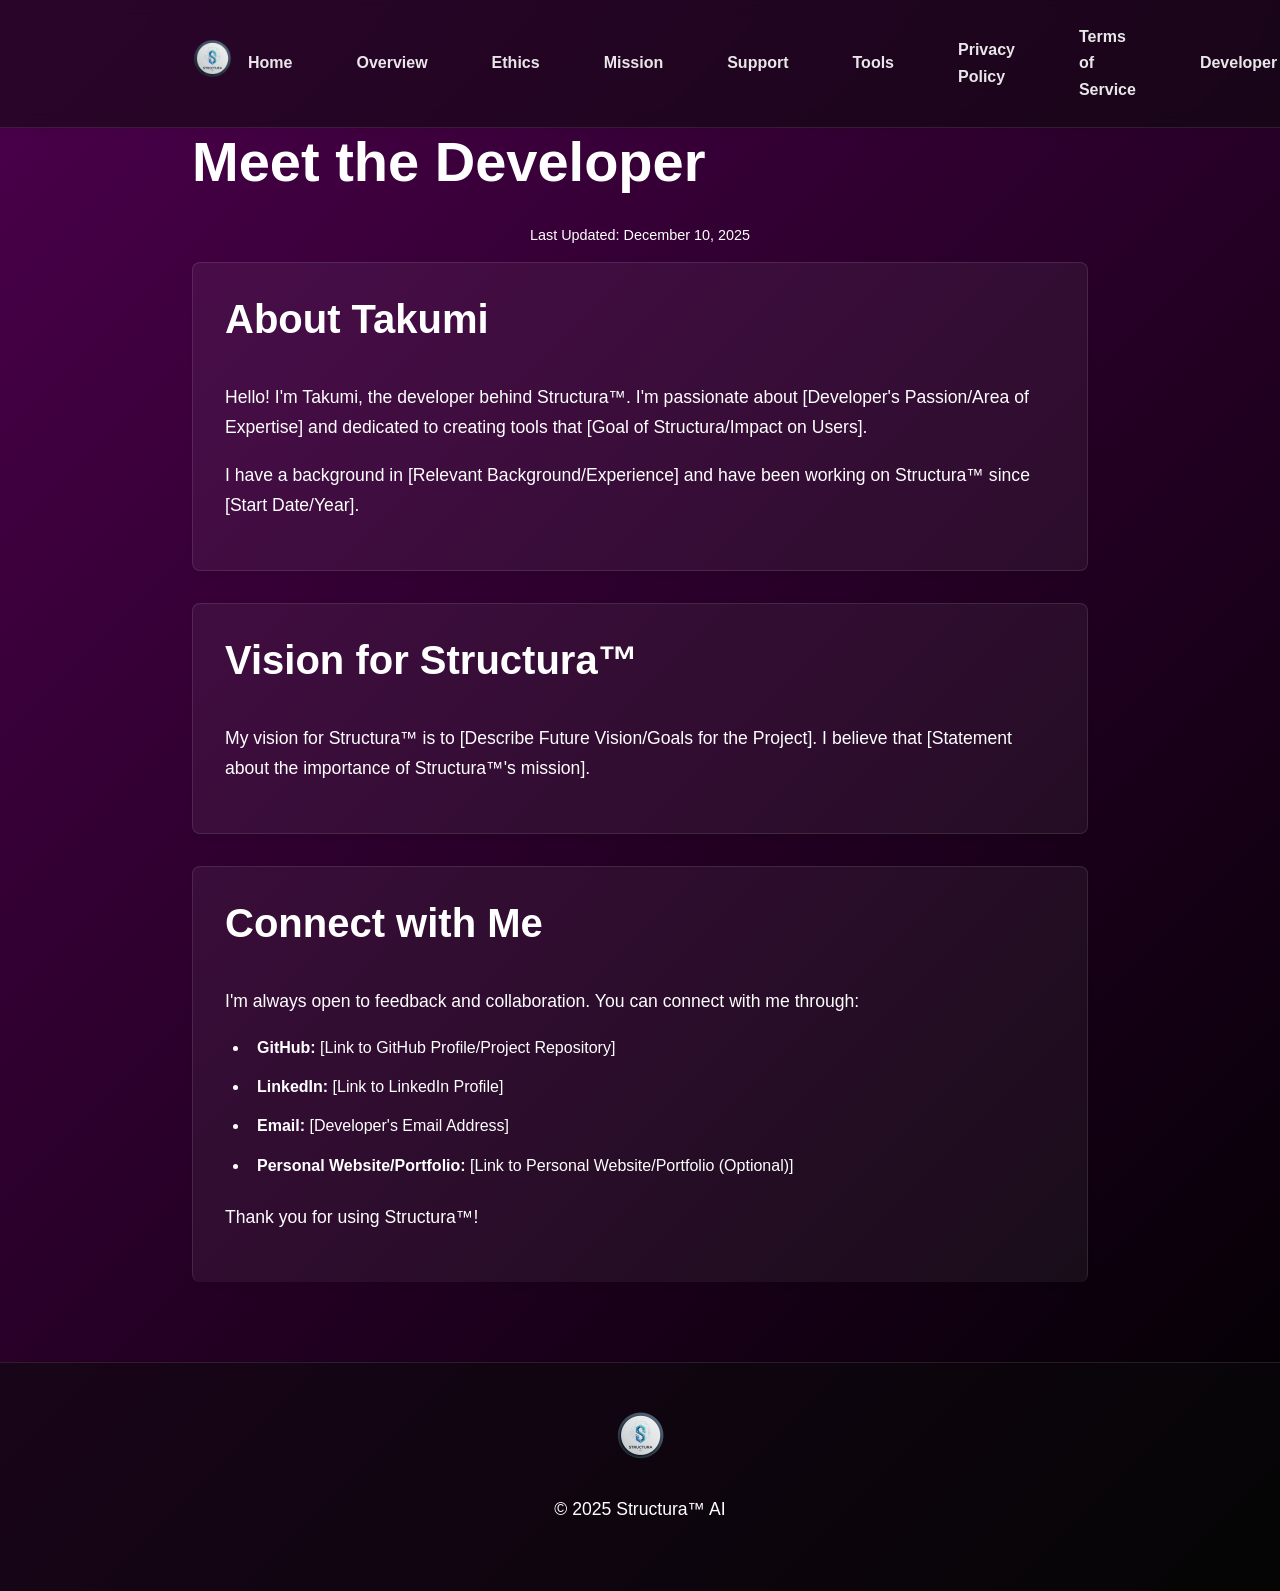
==== developer.html @ fd45a957 "commitv11" ====
<!DOCTYPE html>
<html lang="en">
<head>
    <meta charset="UTF-8">
    <meta name="viewport" content="width=device-width, initial-scale=1.0">
    <title>Developer - Structura™</title>
    <link rel="stylesheet" href="style.css">
    <link rel="icon" href="favicon.png?v=2" type="image/png">
</head>
<body>
    <header>
        <div class="header-content">
            <a href="index.html"><img src="favicon.png" alt="Structura™ Icon" class="header-icon"></a>
            <nav>
                <a href="index.html">Home</a>
                <a href="docs.html">Overview</a>
                <a href="ethics.html">Ethics</a>
                <a href="mission.html">Mission</a>
                <a href="support.html">Support</a>
                <a href="tools.html">Tools</a>
                <a href="privacy-policy.html">Privacy Policy</a>
                <a href="terms-of-service.html">Terms of Service</a>
                <a href="developer.html">Developer</a>
            </nav>
        </div>
    </header>

    <main class="container">
        <h1>Meet the Developer</h1>
        <p class="last-updated" style="text-align: center; color: var(--text-color-secondary); font-size: 0.9em;">Last Updated: December 10, 2025</p>

        <section class="card">
            <h2>About Takumi</h2>
            <p>Hello! I'm Takumi, the developer behind Structura™. I'm passionate about [Developer's Passion/Area of Expertise] and dedicated to creating tools that [Goal of Structura/Impact on Users].</p>
            <p>I have a background in [Relevant Background/Experience] and have been working on Structura™ since [Start Date/Year].</p>
        </section>

        <section class="card">
            <h2>Vision for Structura™</h2>
            <p>My vision for Structura™ is to [Describe Future Vision/Goals for the Project]. I believe that [Statement about the importance of Structura™'s mission].</p>
        </section>

        <section class="card">
            <h2>Connect with Me</h2>
            <p>I'm always open to feedback and collaboration. You can connect with me through:</p>
            <ul>
                <li><strong>GitHub:</strong> [Link to GitHub Profile/Project Repository]</li>
                <li><strong>LinkedIn:</strong> [Link to LinkedIn Profile]</li>
                <li><strong>Email:</strong> [Developer's Email Address]</li>
                <li><strong>Personal Website/Portfolio:</strong> [Link to Personal Website/Portfolio (Optional)]</li>
            </ul>
            <p>Thank you for using Structura™!</p>
        </section>
    </main>

    <footer class="site-footer">
        <img src="favicon.png" alt="Structura™ Icon" class="footer-icon">
        <p>&copy; 2025 Structura™ AI</p>
    </footer>
</body>
</html>
---- style.css ----
:root {
    --primary-color: #A020F0; /* Vibrant Purple */
    --primary-hover-color: #BF40BF; /* Lighter Purple */
    --secondary-color: #E58E26; /* Muted Orange */
    --secondary-hover-color: #BF721D; /* Darker Orange */
    --text-color: #FFFFFF; /* White */
    --background-gradient: linear-gradient(135deg, #4c004c, #000000); /* Rich Purple to Black Gradient */
    --card-background-color: rgba(255, 255, 255, 0.05); /* Glassmorphism effect */
    --border-color: rgba(255, 255, 255, 0.1); /* Subtle white border */
}

/* --- Base Styles --- */
*, *::before, *::after {
    box-sizing: border-box;
}

body {
    font-family: 'Inter', sans-serif;
    line-height: 1.65;
    margin: 0;
    padding: 0;
    background: var(--background-gradient);
    color: var(--text-color);
    scroll-behavior: smooth;
    -webkit-font-smoothing: antialiased;
    -moz-osx-font-smoothing: grayscale;
}

/* --- Global Containers --- */
.container {
    max-width: 960px;
    margin: 0 auto;
    padding: 0 2rem;
}

main {
    padding: 2rem 0;
}

section {
    padding: 5rem 0;
    border-bottom: 1px solid var(--border-color);
}
section:last-of-type {
    border-bottom: none;
}

/* --- Typography --- */
h1, h2, h3, h4, h5, h6 {
    font-family: 'Inter', sans-serif;
    color: var(--text-color);
    font-weight: 700;
    line-height: 1.2;
    margin-top: 0;
    margin-bottom: 0.5em;
}

h1 { font-size: 3.5rem; font-weight: 800; }
h2 { font-size: 2.5rem; font-weight: 700; margin-bottom: 1em; }
h3 { font-size: 1.8rem; font-weight: 600; }
h4 { font-size: 1.3rem; }
h5 { font-size: 1.1rem; }
h6 { font-size: 0.9rem; text-transform: uppercase; letter-spacing: 0.1em; color: rgba(255, 255, 255, 0.7); }

p {
    margin-bottom: 1em;
    font-size: 1.1rem;
    line-height: 1.7;
    color: #FFFFFF;
}

.inline-image {
    max-width: 100%;
    height: auto;
    display: block;
    margin: 2rem auto;
    border-radius: 8px;
    box-shadow: 0 4px 15px rgba(0,0,0,0.1);
}

.header-icon {
    height: 40px;
    width: auto;
}

.footer-icon {
    height: 50px;
    width: auto;
    margin-bottom: 1rem;
}

/* --- Header & Navigation --- */
header {
    background-color: rgba(10, 10, 10, 0.5);
    backdrop-filter: blur(8px);
    padding: 1rem 0;
    box-shadow: 0 2px 10px rgba(0, 0, 0, 0.05);
    position: sticky;
    top: 0;
    z-index: 1000;
    border-bottom: 1px solid var(--border-color);
}

.header-content {
    display: flex;
    justify-content: space-between;
    align-items: center;
    max-width: 960px;
    margin: 0 auto;
    padding: 0 2rem;
}

nav {
    display: flex;
    gap: 2rem;
    align-items: center;
}

nav a {
    color: rgba(255, 255, 255, 0.9);
    text-decoration: none;
    font-weight: 600;
    padding: 0.5rem 1rem;
    position: relative;
    transition: color 0.3s ease;
}

nav a::after {
    content: '';
    position: absolute;
    bottom: 0;
    left: 50%;
    width: 0;
    height: 2px;
    background-color: var(--primary-color);
    transition: width 0.3s ease, left 0.3s ease;
}

nav a:hover::after {
    width: 100%;
    left: 0;
}

nav a.active, nav a:hover {
    color: var(--primary-color);
}

/* --- Links --- */
a {
    color: var(--primary-color);
    text-decoration: none;
    transition: color 0.3s ease;
}

a:hover {
    color: var(--primary-hover-color);
    text-decoration: underline;
}

/* --- Buttons --- */
.button {
    display: inline-block;
    background-color: var(--secondary-color);
    color: white;
    padding: 0.8rem 1.8rem;
    border-radius: 4px;
    text-decoration: none;
    font-weight: 600;
    transition: background-color 0.3s ease, transform 0.2s ease;
    border: none;
    cursor: pointer;
    font-size: 1rem;
}

.button:hover {
    background-color: var(--secondary-hover-color);
    transform: translateY(-2px);
    box-shadow: 0 4px 8px rgba(0,0,0,0.1);
}

/* --- Lists --- */
ul, ol {
    margin-left: 1.5rem; /* Adjusted for native bullets/numbers */
    margin-bottom: 1.5em;
    padding: 0;
}

ul {
    list-style-type: disc; /* Standard bullet */
}

ul li {
    margin-bottom: 0.8em;
    padding-left: 0.5rem; /* Space between bullet and text */
}

ol {
    list-style-type: decimal;
}

ol li {
    margin-bottom: 0.8em;
    padding-left: 0.5rem;
}

/* --- Card --- */
.card {
    background-color: var(--card-background-color);
    border: 1px solid var(--border-color);
    border-radius: 8px;
    padding: 2rem;
    margin-bottom: 2rem;
    box-shadow: 0 4px 6px rgba(0,0,0,0.05);
}

/* --- Code Blocks/Preformatted Text --- */
pre {
    background-color: rgba(255, 255, 255, 0.05);
    padding: 1.2rem;
    border-radius: 5px;
    overflow-x: auto;
    font-family: 'Fira Code', 'Cascadia Code', monospace;
    border: 1px solid var(--border-color);
    font-size: 0.95rem;
    line-height: 1.5;
    margin-bottom: 1.5em;
}

code {
    background-color: rgba(255, 255, 255, 0.1);
    color: #f89588;
    padding: 0.2em 0.4em;
    border-radius: 3px;
    font-family: 'Fira Code', 'Cascadia Code', monospace;
    font-size: 0.9em;
}

/* --- Footer --- */
footer {
    display: flex;
    flex-direction: column;
    align-items: center;
    text-align: center;
    padding: 3rem;
    margin-top: 5rem;
    background-color: rgba(10, 10, 10, 0.5);
    color: rgba(255, 255, 255, 0.7);
    font-size: 0.9rem;
    border-top: 1px solid var(--border-color);
}

/* --- Utility Classes --- */
.text-center { text-align: center; }
.text-left { text-align: left; }
.text-right { text-align: right; }

.mb-2 { margin-bottom: 0.5rem; }
.mb-4 { margin-bottom: 1rem; }
.mb-6 { margin-bottom: 1.5rem; }
.mt-2 { margin-top: 0.5rem; }
.mt-4 { margin-top: 1rem; }
.mt-6 { margin-top: 1.5rem; }

/* --- Responsive Adjustments --- */
@media (max-width: 768px) {
    h1 { font-size: 2.5rem; }
    h2 { font-size: 2rem; }
    .container {
        padding: 0 1rem;
    }
    nav {
        flex-wrap: wrap;
        gap: 1rem;
    }
    nav a {
        padding: 0.4rem 0.8rem;
        font-size: 0.9rem;
    }
    section {
        padding: 3rem 0;
    }
}

@media (max-width: 480px) {
    h1 { font-size: 2rem; }
    h2 { font-size: 1.8rem; }
    p { font-size: 1rem; }
    ul, ol {
        margin-left: 1.5rem;
    }
    nav {
        flex-direction: column;
    }
}
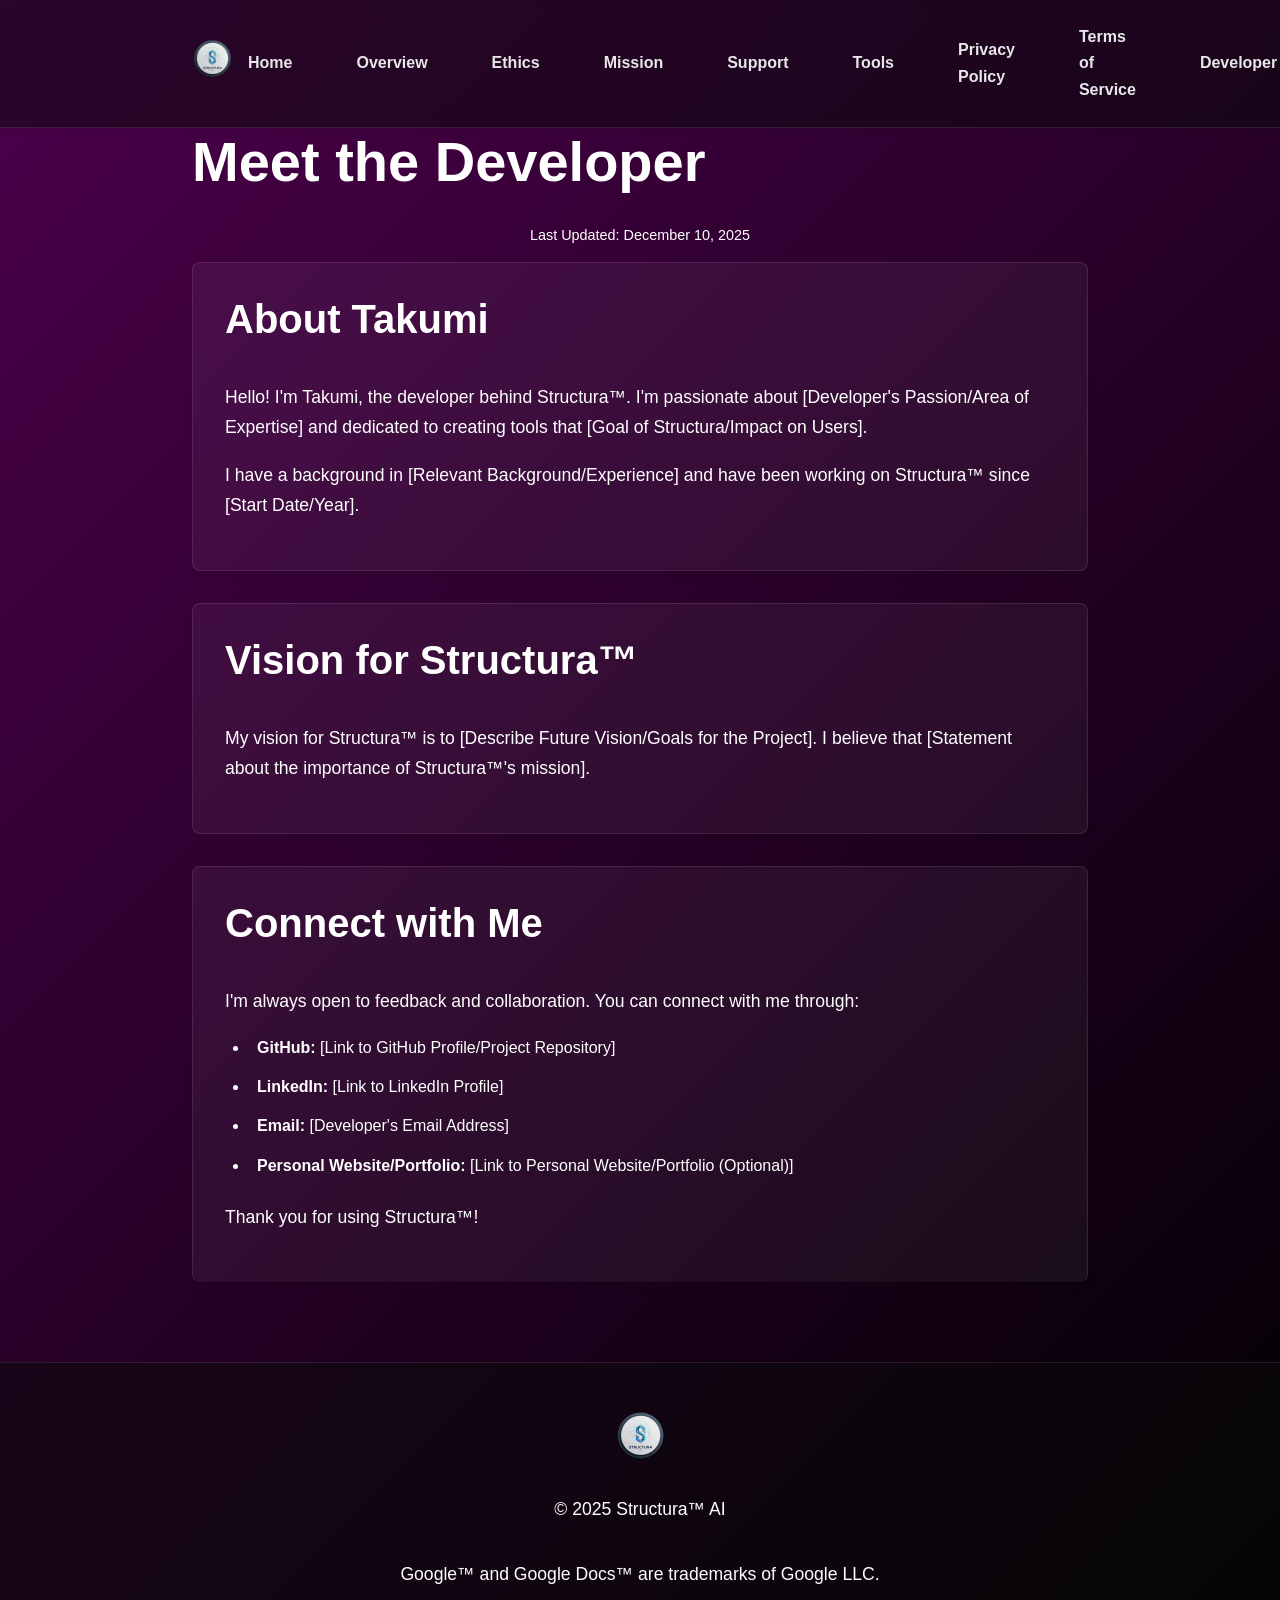
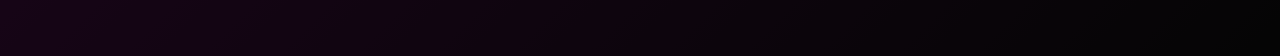
==== commit 630e7d32: "commmiy" ====
--- a/developer.html
+++ b/developer.html
@@ -56,6 +56,7 @@
     <footer class="site-footer">
         <img src="favicon.png" alt="Structura™ Icon" class="footer-icon">
         <p>&copy; 2025 Structura™ AI</p>
+        <p class="disclaimer">Google™ and Google Docs™ are trademarks of Google LLC.</p>
     </footer>
 </body>
 </html>
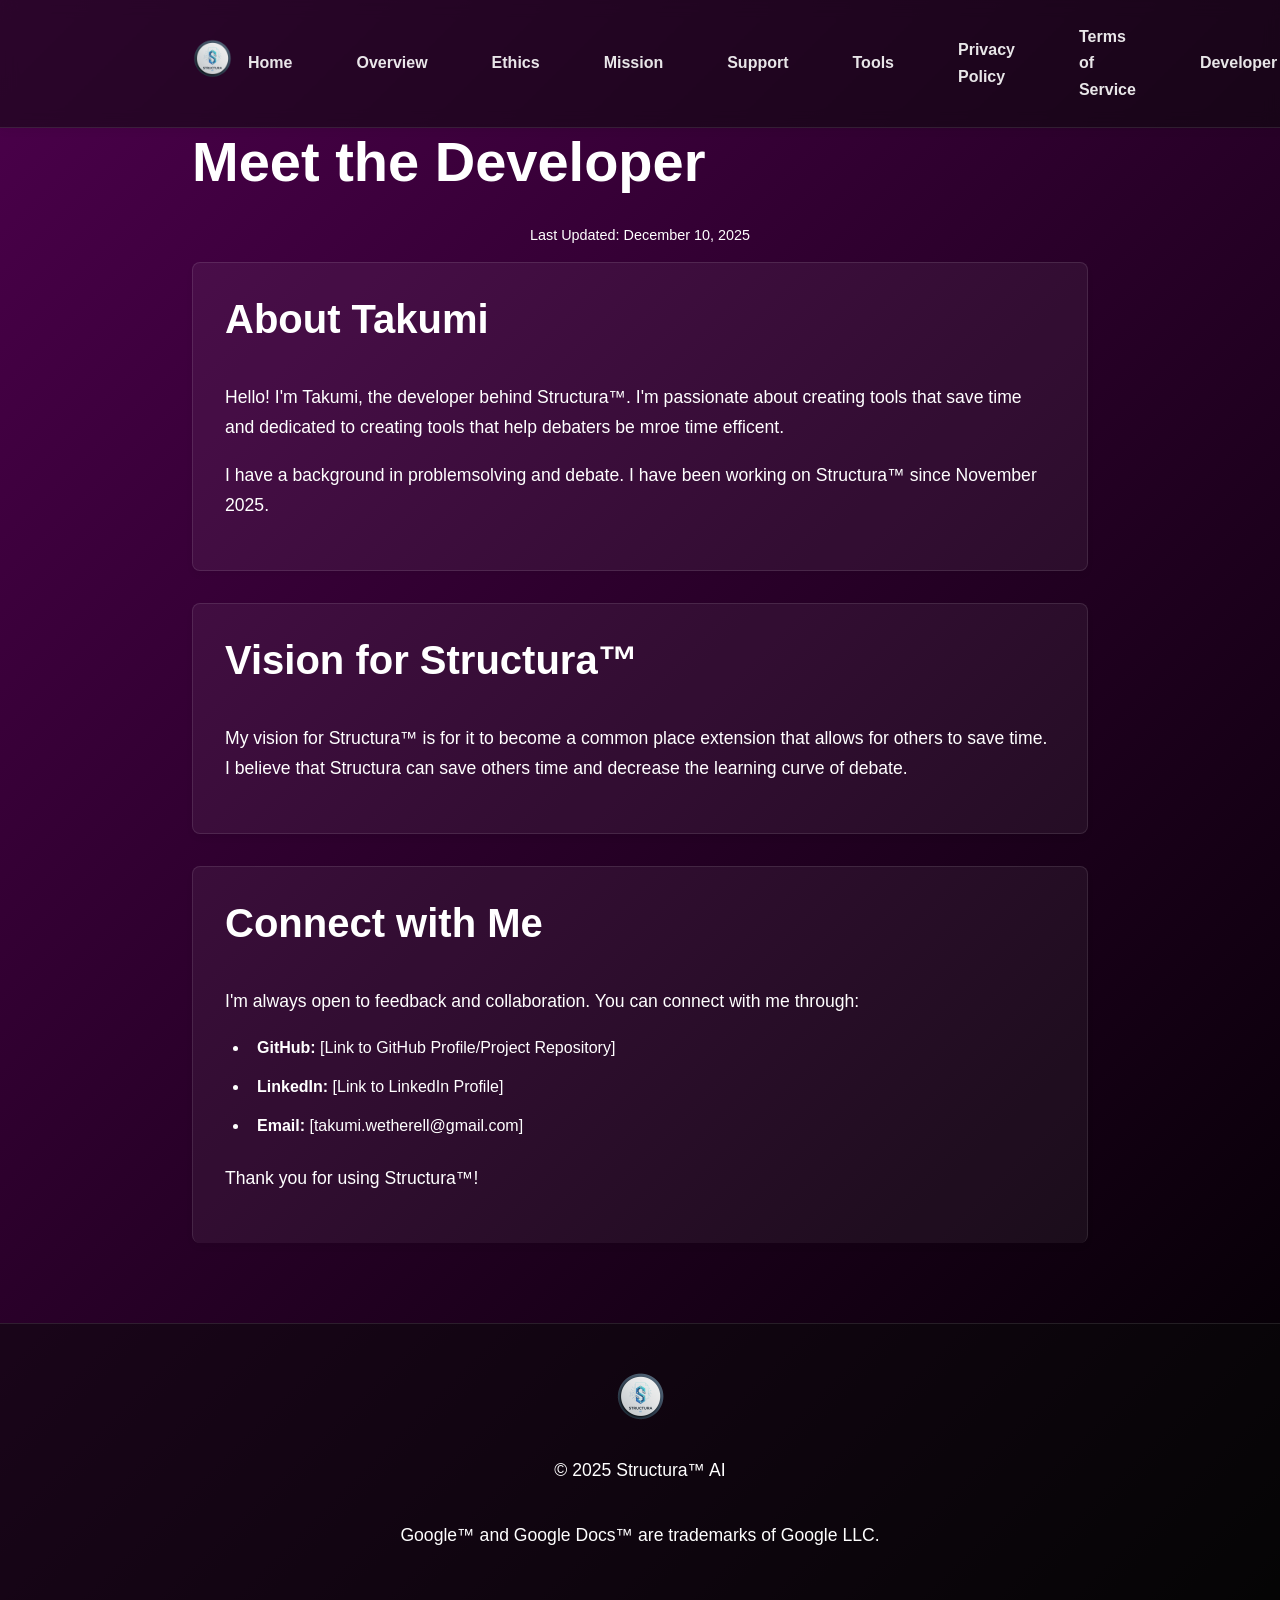
==== commit fe8dbc67: "commit" ====
--- a/developer.html
+++ b/developer.html
@@ -31,13 +31,13 @@
 
         <section class="card">
             <h2>About Takumi</h2>
-            <p>Hello! I'm Takumi, the developer behind Structura™. I'm passionate about [Developer's Passion/Area of Expertise] and dedicated to creating tools that [Goal of Structura/Impact on Users].</p>
-            <p>I have a background in [Relevant Background/Experience] and have been working on Structura™ since [Start Date/Year].</p>
+            <p>Hello! I'm Takumi, the developer behind Structura™. I'm passionate about creating tools that save time and dedicated to creating tools that help debaters be mroe time efficent.</p>
+            <p>I have a background in problemsolving and debate. I have been working on Structura™ since November 2025.</p>
         </section>
 
         <section class="card">
             <h2>Vision for Structura™</h2>
-            <p>My vision for Structura™ is to [Describe Future Vision/Goals for the Project]. I believe that [Statement about the importance of Structura™'s mission].</p>
+            <p>My vision for Structura™ is for it to become a common place extension that allows for others to save time. I believe that Structura can save others time and decrease the learning curve of debate.</p>
         </section>
 
         <section class="card">
@@ -46,8 +46,8 @@
             <ul>
                 <li><strong>GitHub:</strong> [Link to GitHub Profile/Project Repository]</li>
                 <li><strong>LinkedIn:</strong> [Link to LinkedIn Profile]</li>
-                <li><strong>Email:</strong> [Developer's Email Address]</li>
-                <li><strong>Personal Website/Portfolio:</strong> [Link to Personal Website/Portfolio (Optional)]</li>
+                <li><strong>Email:</strong> [takumi.wetherell@gmail.com]</li>
+               
             </ul>
             <p>Thank you for using Structura™!</p>
         </section>
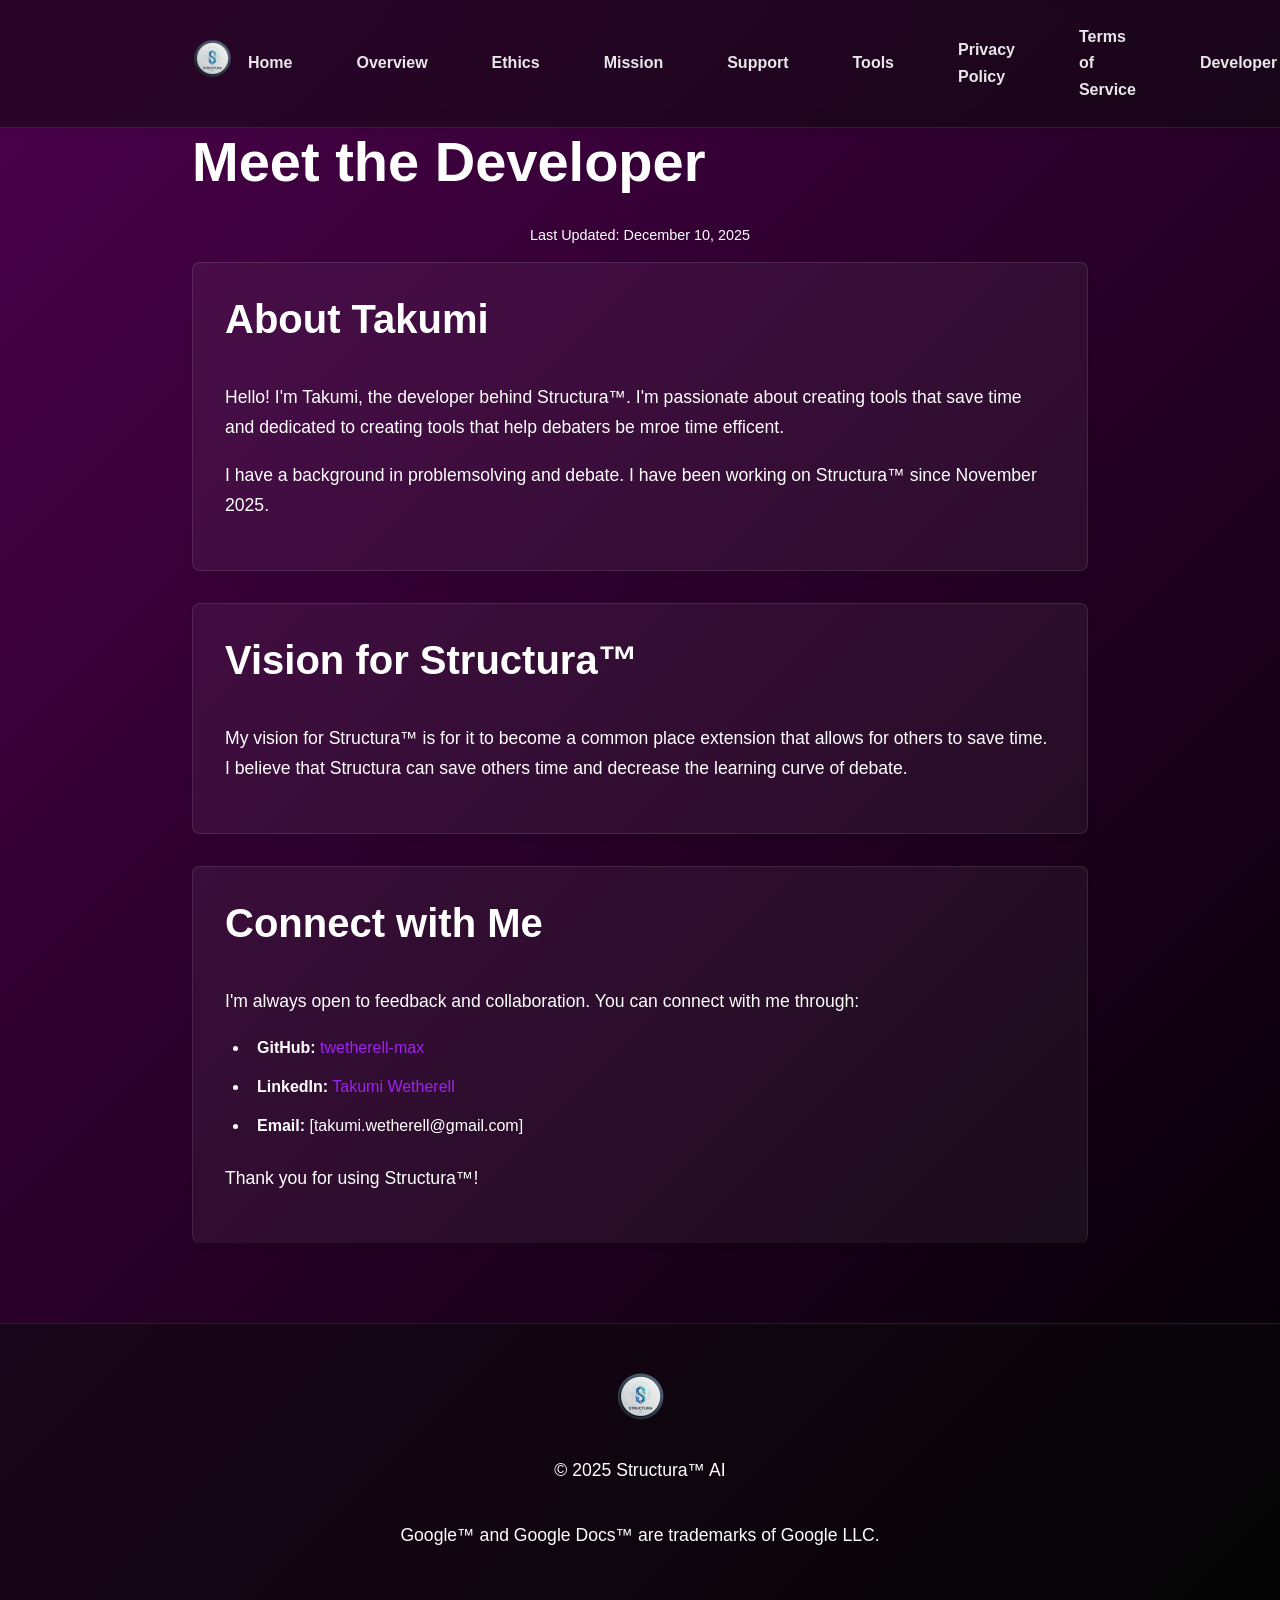
==== commit 1ac4afcb: "devel" ====
--- a/developer.html
+++ b/developer.html
@@ -44,8 +44,8 @@
             <h2>Connect with Me</h2>
             <p>I'm always open to feedback and collaboration. You can connect with me through:</p>
             <ul>
-                <li><strong>GitHub:</strong> [Link to GitHub Profile/Project Repository]</li>
-                <li><strong>LinkedIn:</strong> [Link to LinkedIn Profile]</li>
+                <li><strong>GitHub:</strong> <a href="https://github.com/twetherell-max" target="_blank">twetherell-max</a></li>
+                <li><strong>LinkedIn:</strong> <a href="https://www.linkedin.com/in/takumi-wetherell-0aa067392/" target="_blank">Takumi Wetherell</a></li>
                 <li><strong>Email:</strong> [takumi.wetherell@gmail.com]</li>
                
             </ul>
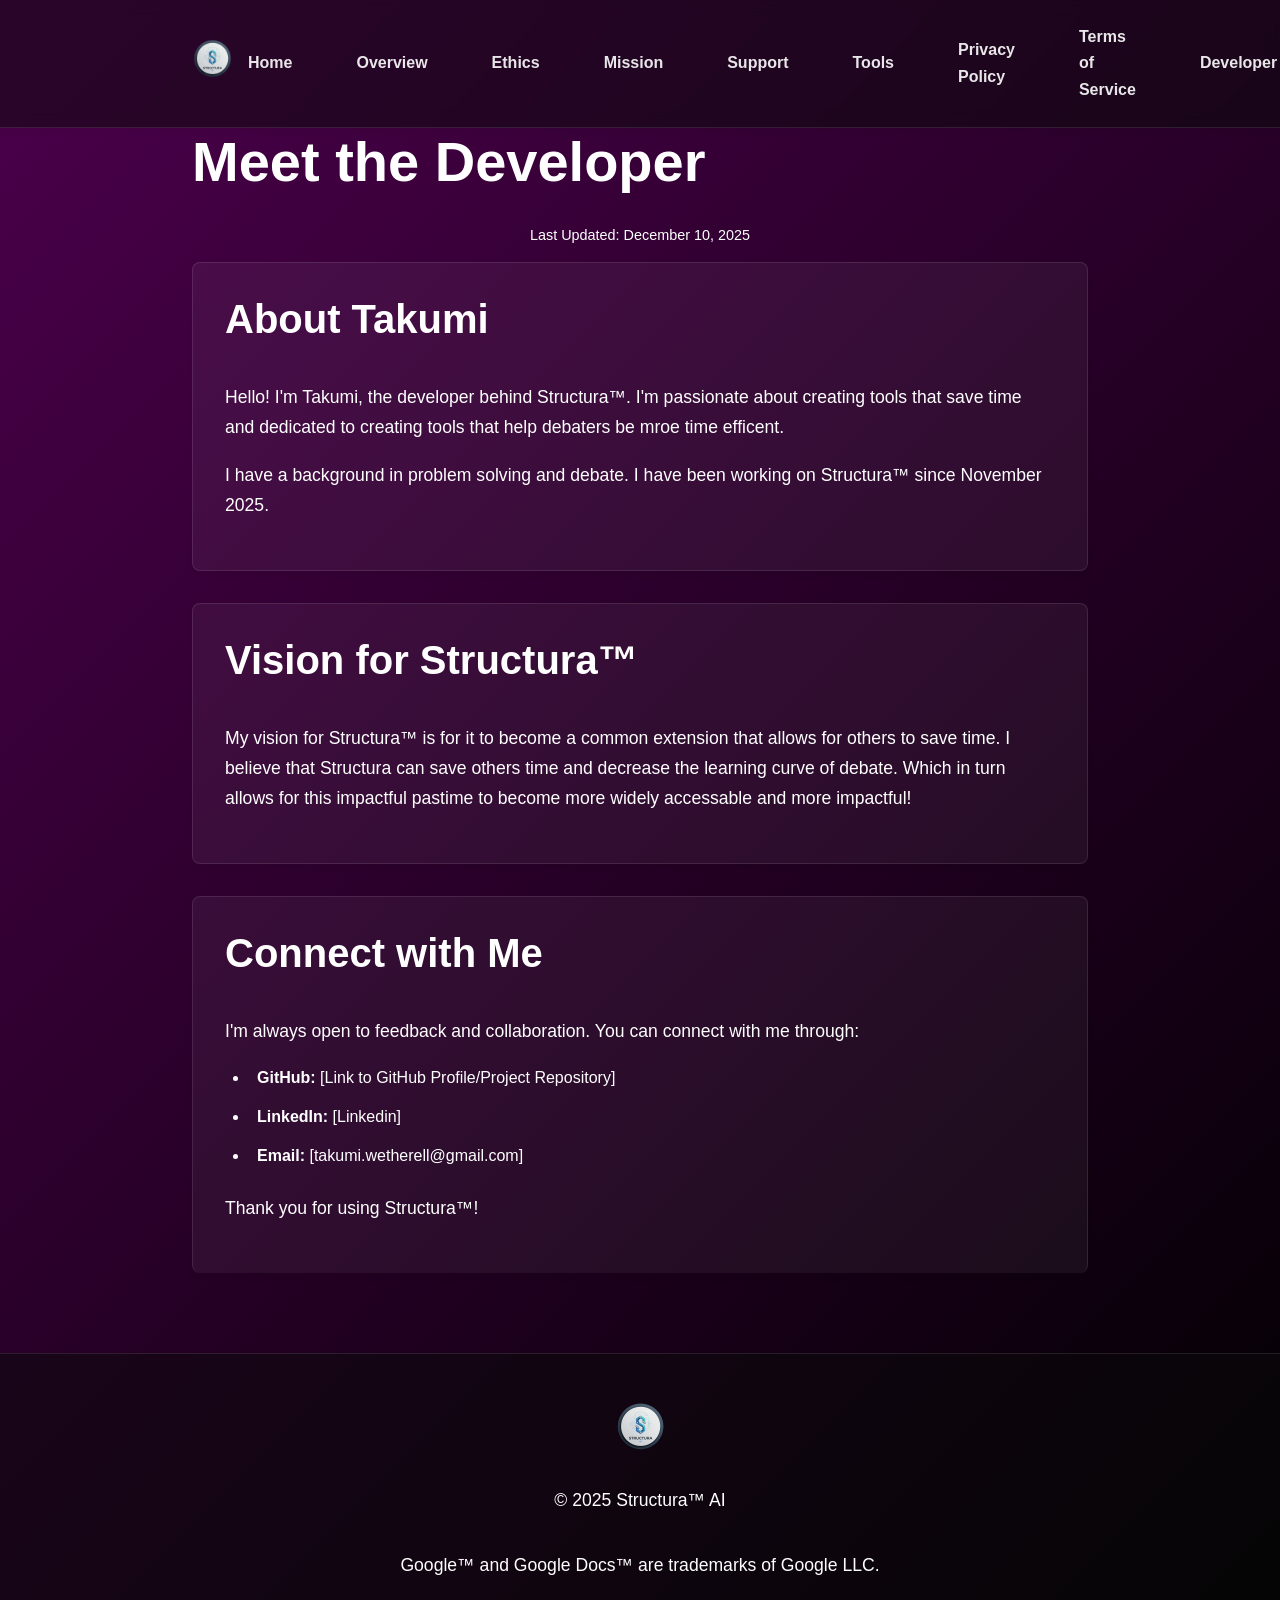
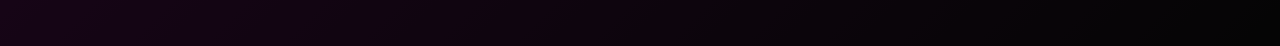
==== commit 913e35f3: "deve" ====
--- a/developer.html
+++ b/developer.html
@@ -32,20 +32,20 @@
         <section class="card">
             <h2>About Takumi</h2>
             <p>Hello! I'm Takumi, the developer behind Structura™. I'm passionate about creating tools that save time and dedicated to creating tools that help debaters be mroe time efficent.</p>
-            <p>I have a background in problemsolving and debate. I have been working on Structura™ since November 2025.</p>
+            <p>I have a background in problem solving and debate. I have been working on Structura™ since November 2025.</p>
         </section>
 
         <section class="card">
             <h2>Vision for Structura™</h2>
-            <p>My vision for Structura™ is for it to become a common place extension that allows for others to save time. I believe that Structura can save others time and decrease the learning curve of debate.</p>
+            <p>My vision for Structura™ is for it to become a common extension that allows for others to save time. I believe that Structura can save others time and decrease the learning curve of debate. Which in turn allows for this impactful pastime to become more widely accessable and more impactful!</p>
         </section>
 
         <section class="card">
             <h2>Connect with Me</h2>
             <p>I'm always open to feedback and collaboration. You can connect with me through:</p>
             <ul>
-                <li><strong>GitHub:</strong> <a href="https://github.com/twetherell-max" target="_blank">twetherell-max</a></li>
-                <li><strong>LinkedIn:</strong> <a href="https://www.linkedin.com/in/takumi-wetherell-0aa067392/" target="_blank">Takumi Wetherell</a></li>
+                <li><strong>GitHub:</strong> [Link to GitHub Profile/Project Repository]</li>
+                <li><strong>LinkedIn:</strong> [Linkedin]</li>
                 <li><strong>Email:</strong> [takumi.wetherell@gmail.com]</li>
                
             </ul>
